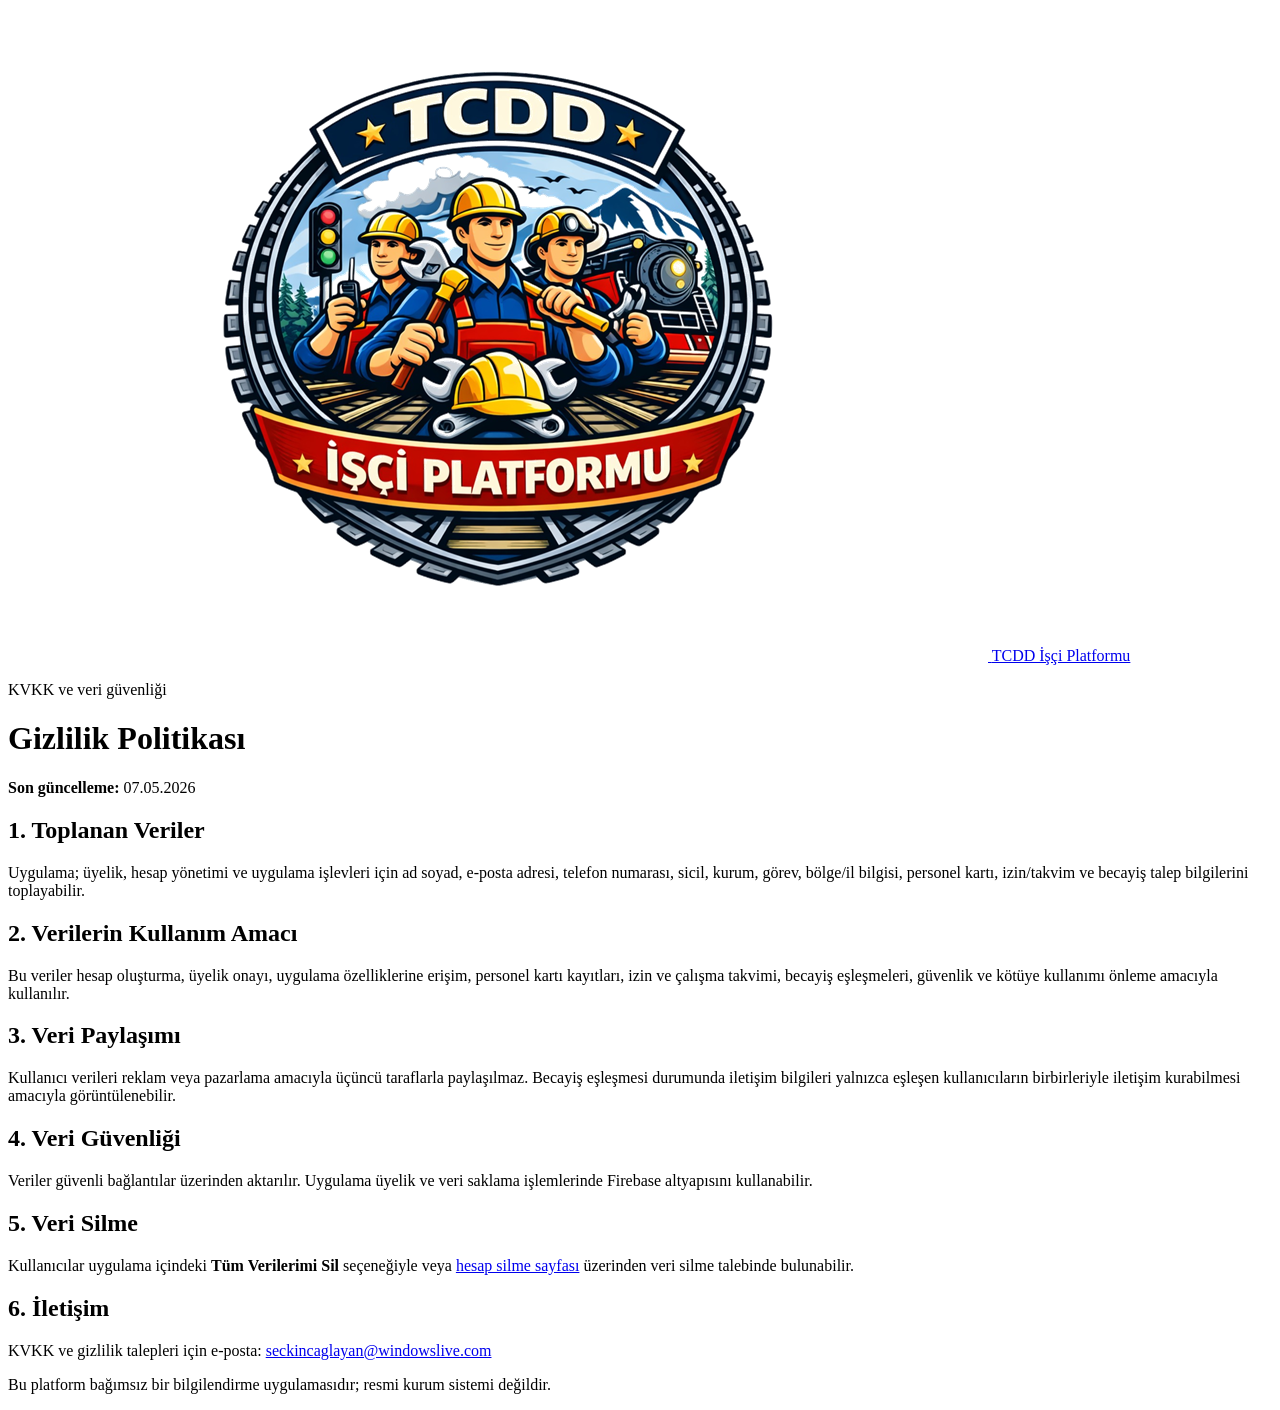
==== gizlilik-politikasi/index.html @ 1a549c2c "Add files via upload" ====
<!doctype html>
<html lang="tr">
<head>
  <meta charset="utf-8">
  <meta name="viewport" content="width=device-width, initial-scale=1">
  <title>Gizlilik Politikası - TCDD İşçi Platformu</title>
  <meta name="description" content="TCDD İşçi Platformu gizlilik politikası ve KVKK bilgilendirmesi.">
  <link rel="canonical" href="https://www.demiryolcu.com.tr/gizlilik-politikasi">
  <link rel="stylesheet" href="../site.css">
</head>
<body class="page">
  <header class="simple-header">
    <a class="brand" href="../">
      <img src="../assets/platform_logo.png" alt="TCDD İşçi Platformu logosu">
      <span>TCDD İşçi Platformu</span>
    </a>
  </header>

  <main class="content-card">
    <p class="eyebrow">KVKK ve veri güvenliği</p>
    <h1>Gizlilik Politikası</h1>
    <p><strong>Son güncelleme:</strong> 07.05.2026</p>

    <h2>1. Toplanan Veriler</h2>
    <p>Uygulama; üyelik, hesap yönetimi ve uygulama işlevleri için ad soyad, e-posta adresi, telefon numarası, sicil, kurum, görev, bölge/il bilgisi, personel kartı, izin/takvim ve becayiş talep bilgilerini toplayabilir.</p>

    <h2>2. Verilerin Kullanım Amacı</h2>
    <p>Bu veriler hesap oluşturma, üyelik onayı, uygulama özelliklerine erişim, personel kartı kayıtları, izin ve çalışma takvimi, becayiş eşleşmeleri, güvenlik ve kötüye kullanımı önleme amacıyla kullanılır.</p>

    <h2>3. Veri Paylaşımı</h2>
    <p>Kullanıcı verileri reklam veya pazarlama amacıyla üçüncü taraflarla paylaşılmaz. Becayiş eşleşmesi durumunda iletişim bilgileri yalnızca eşleşen kullanıcıların birbirleriyle iletişim kurabilmesi amacıyla görüntülenebilir.</p>

    <h2>4. Veri Güvenliği</h2>
    <p>Veriler güvenli bağlantılar üzerinden aktarılır. Uygulama üyelik ve veri saklama işlemlerinde Firebase altyapısını kullanabilir.</p>

    <h2>5. Veri Silme</h2>
    <p>Kullanıcılar uygulama içindeki <strong>Tüm Verilerimi Sil</strong> seçeneğiyle veya <a href="../hesap-silme">hesap silme sayfası</a> üzerinden veri silme talebinde bulunabilir.</p>

    <h2>6. İletişim</h2>
    <p>KVKK ve gizlilik talepleri için e-posta: <a href="mailto:seckincaglayan@windowslive.com">seckincaglayan@windowslive.com</a></p>

    <p class="legal-note">Bu platform bağımsız bir bilgilendirme uygulamasıdır; resmi kurum sistemi değildir.</p>
  </main>
</body>
</html>
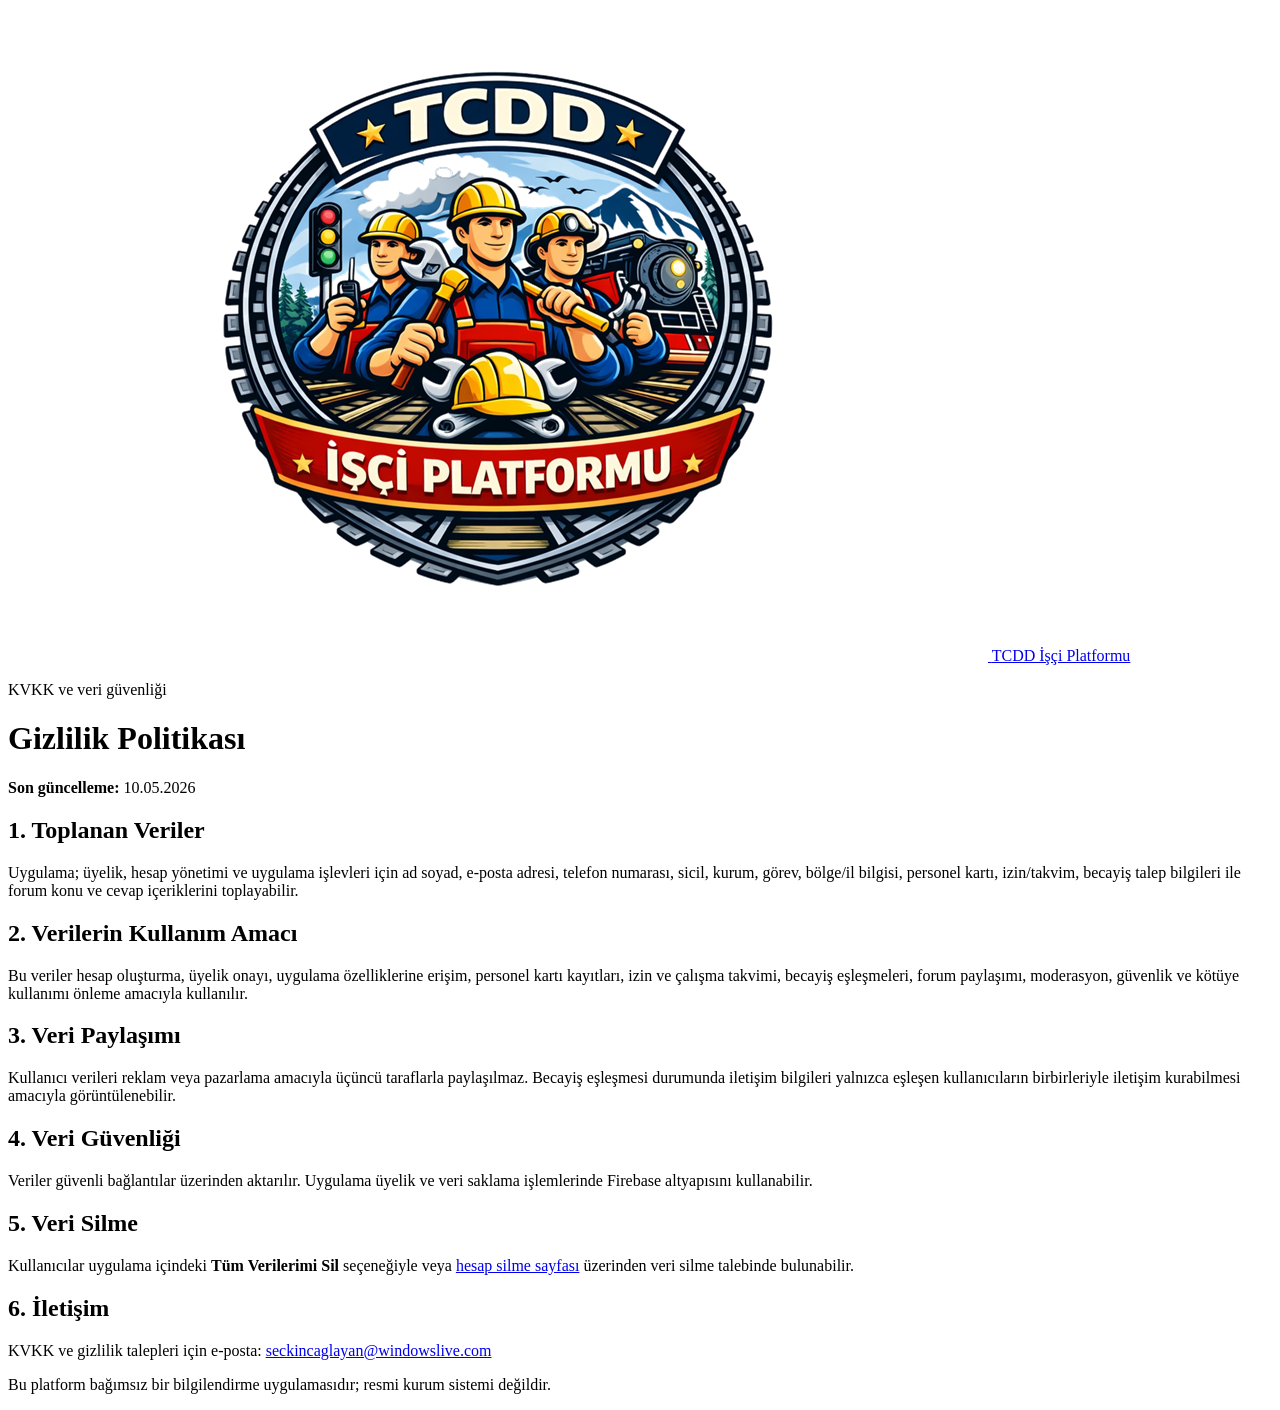
==== commit 22eca8b8: "Add files via upload" ====
--- a/gizlilik-politikasi/index.html
+++ b/gizlilik-politikasi/index.html
@@ -19,13 +19,13 @@
   <main class="content-card">
     <p class="eyebrow">KVKK ve veri güvenliği</p>
     <h1>Gizlilik Politikası</h1>
-    <p><strong>Son güncelleme:</strong> 07.05.2026</p>
+    <p><strong>Son güncelleme:</strong> 10.05.2026</p>
 
     <h2>1. Toplanan Veriler</h2>
-    <p>Uygulama; üyelik, hesap yönetimi ve uygulama işlevleri için ad soyad, e-posta adresi, telefon numarası, sicil, kurum, görev, bölge/il bilgisi, personel kartı, izin/takvim ve becayiş talep bilgilerini toplayabilir.</p>
+    <p>Uygulama; üyelik, hesap yönetimi ve uygulama işlevleri için ad soyad, e-posta adresi, telefon numarası, sicil, kurum, görev, bölge/il bilgisi, personel kartı, izin/takvim, becayiş talep bilgileri ile forum konu ve cevap içeriklerini toplayabilir.</p>
 
     <h2>2. Verilerin Kullanım Amacı</h2>
-    <p>Bu veriler hesap oluşturma, üyelik onayı, uygulama özelliklerine erişim, personel kartı kayıtları, izin ve çalışma takvimi, becayiş eşleşmeleri, güvenlik ve kötüye kullanımı önleme amacıyla kullanılır.</p>
+    <p>Bu veriler hesap oluşturma, üyelik onayı, uygulama özelliklerine erişim, personel kartı kayıtları, izin ve çalışma takvimi, becayiş eşleşmeleri, forum paylaşımı, moderasyon, güvenlik ve kötüye kullanımı önleme amacıyla kullanılır.</p>
 
     <h2>3. Veri Paylaşımı</h2>
     <p>Kullanıcı verileri reklam veya pazarlama amacıyla üçüncü taraflarla paylaşılmaz. Becayiş eşleşmesi durumunda iletişim bilgileri yalnızca eşleşen kullanıcıların birbirleriyle iletişim kurabilmesi amacıyla görüntülenebilir.</p>
